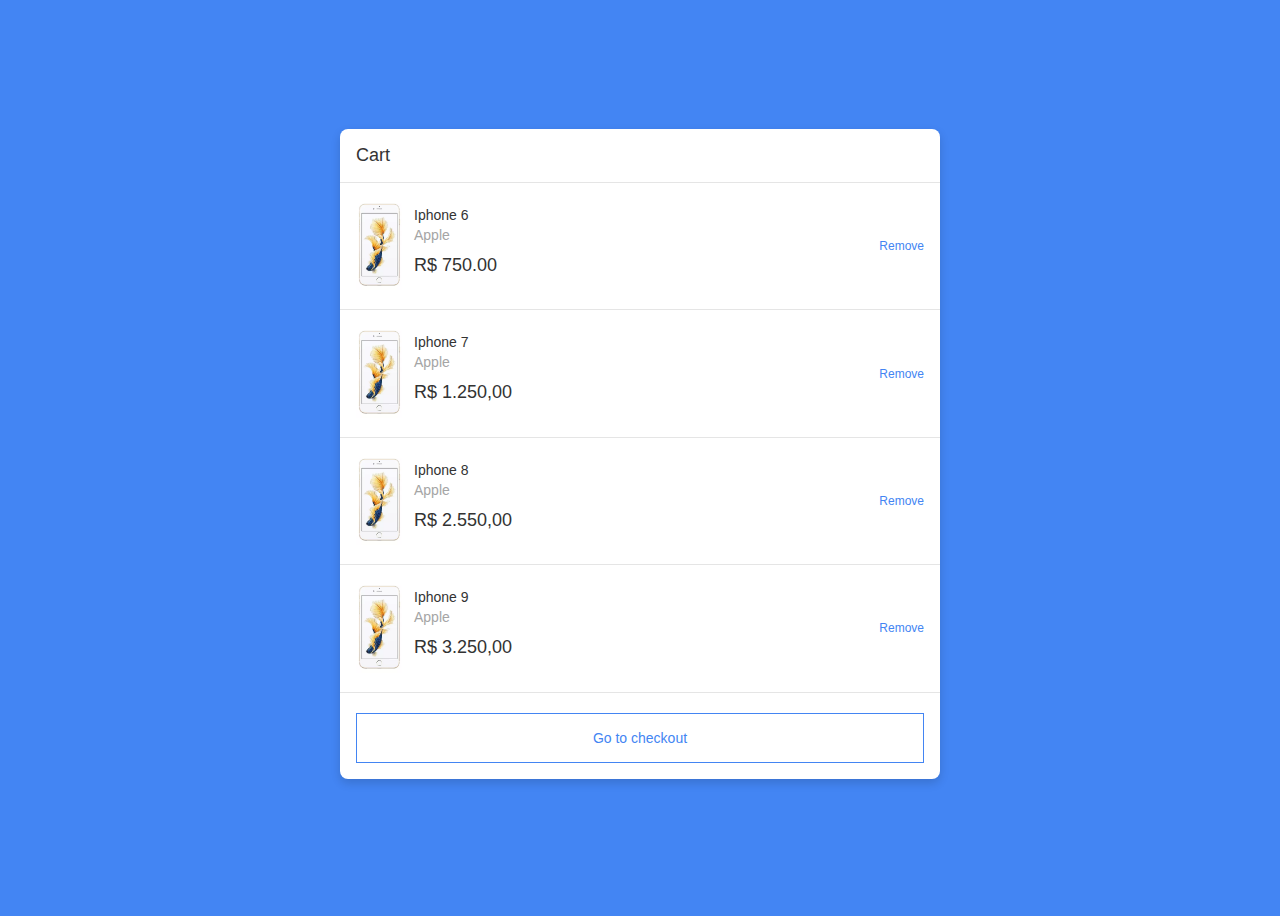
==== css/index.html @ c7d594ff "feat: add minicar" ====
<!DOCTYPE html>
<html lang="en">
<head>
    <meta charset="UTF-8">
    <meta http-equiv="X-UA-Compatible" content="IE=edge">
    <meta name="viewport" content="width=device-width, initial-scale=1.0">
    <title>Primes number</title>
    <link href="./style.css" rel="stylesheet" />
</head>
<body>
    <main>
        <section id="cart">
            <header>
                <h1>Cart</h1>
            </header>
            <article>
                <ul class="cart">
                    <li class="cart__item">
                        <div class="image">
                            <img src="./ios.webp" width="46px" />
                        </div>
                        <div class="infos">
                            <h2 class="title">
                                Iphone 6
                            </h2>
                            <p class="brand">
                                Apple
                            </p>
                            <div class="price">
                               R$ 750.00
                            </div>
                        </div>
                        <div class="actions">
                            <a href="">Remove</a>
                        </div>
                    </li>
                    <li class="cart__item">
                        <div class="image">
                            <img src="./ios.webp" width="46px" />
                        </div>
                        <div class="infos">
                            <h2 class="title">
                                Iphone 7
                            </h2>
                            <p class="brand">
                                Apple
                            </p>
                            <div class="price">
                                R$ 1.250,00
                            </div>
                        </div>
                        <div class="actions">
                            <a href="">Remove</a>
                        </div>
                    </li>
                    <li class="cart__item">
                        <div class="image">
                            <img src="./ios.webp" width="46px" />
                        </div>
                        <div class="infos">
                            <h2 class="title">
                                Iphone 8
                            </h2>
                            <p class="brand">
                                Apple
                            </p>
                            <div class="price">
                                R$ 2.550,00
                            </div>
                        </div>
                        <div class="actions">
                            <a href="">Remove</a>
                        </div>
                    </li>
                    <li class="cart__item">
                        <div class="image">
                            <img src="./ios.webp" width="46px" />
                        </div>
                        <div class="infos">
                            <h2 class="title">
                                Iphone 9
                            </h2>
                            <p class="brand">
                                Apple
                            </p>
                            <div class="price">
                                R$ 3.250,00
                            </div>
                        </div>
                        <div class="actions">
                            <a href="">Remove</a>
                        </div>
                    </li>
                </ul>
            </article>
            <footer>
                <a href="">
                    Go to checkout
                </a>
            </footer>
        </section>
    </main>
    <script src="./main.js"></script>
</body>
</html>
---- css/style.css ----
* {
    box-sizing: border-box;
}

body {
    background-color: #4385f3;
    font-family: 'arial', sans-serif;
}

h1 {
    font-size: 18px;
    font-weight: 100;
    margin: 0px;
    color: #333;
}

h2 {
    font-size: 14px;
    color: #333;
    font-weight: 600;
    margin: 0px 0px 4px 0px;
}

strong {
    font-weight: 600;
}

small {
    font-size: 12px;
    font-weight: 300;
    text-align: right;
}

main {
    padding: 16px;
    display: flex;
    align-items: center;
    justify-content: center;
    height: 100vh;
}

section{
    color: #fff;
}

section > header,
section > footer {
    padding: 16px;
}

section > header {
    border-bottom: 1px solid #e5e5e5;
}

section > footer > a {
    padding: 16px;
    text-align: center;
    color: #4385f3;
    display: block;
    text-decoration: none;
    border: 1px solid #4385f3;
}

#cart {
    background-color: #fff;
    border-radius: 8px;
    width: 600px;
    font-size: 14px;
    margin-bottom: 8px;
    color: #a5a5a5;
    box-shadow: 0px 4px 10px rgba(0,0,0,.15);
}

#cart > span {
    color: #a5a5a5;
    font-weight: 300;
    text-align: left;
}

#cart > article > ul {
    list-style: none;
    padding: 0px;
    margin: 0px;
    overflow-y: auto;
    height: 514px;
}

#cart > article > ul > li {
    padding: 16px;
    border-bottom: 1px solid #e5e5e5;
    display: flex;
    width: 100%;
}

#cart > article > ul > li:hover {
    background-color: #f5f5f5;
}

#cart > article > ul > li > .infos {
    flex: 1;
    padding: 8px 12px;
}

#cart > article > ul > li > .infos > .title {
    font-weight: 100;
}

#cart > article > ul > li > .infos > .brand {
    margin: 0px 0px 12px 0px;
}

#cart > article > ul > li > .infos > .price {
    font-size: 18px;
    font-weight: 400;
    color: #333;
}

#cart > article > ul > li > .actions {
    display: flex;
    align-items: center;
    justify-content: center;
}

#cart > article > ul > li > .actions > a {
    color: #4385f3;
    text-decoration: none;
    font-size: 12px;
}

#cart > article > ul > li > .actions > a:hover {
    text-decoration: underline;
}
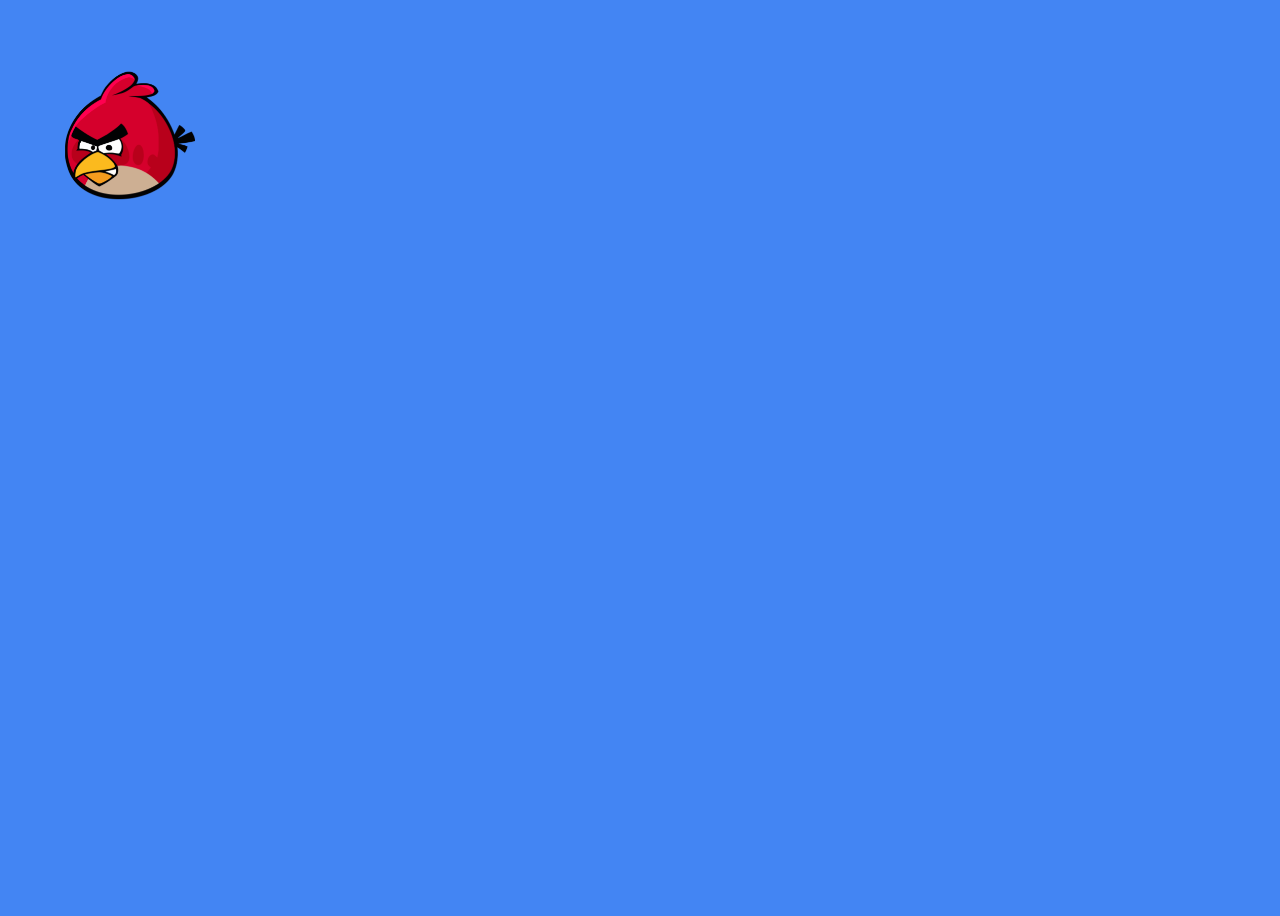
==== commit eaf5e3fc: "feat: add exemple css to GPU" ====
--- a/css/index.html
+++ b/css/index.html
@@ -4,102 +4,10 @@
     <meta charset="UTF-8">
     <meta http-equiv="X-UA-Compatible" content="IE=edge">
     <meta name="viewport" content="width=device-width, initial-scale=1.0">
-    <title>Primes number</title>
+    <title>CSS</title>
     <link href="./style.css" rel="stylesheet" />
 </head>
 <body>
-    <main>
-        <section id="cart">
-            <header>
-                <h1>Cart</h1>
-            </header>
-            <article>
-                <ul class="cart">
-                    <li class="cart__item">
-                        <div class="image">
-                            <img src="./ios.webp" width="46px" />
-                        </div>
-                        <div class="infos">
-                            <h2 class="title">
-                                Iphone 6
-                            </h2>
-                            <p class="brand">
-                                Apple
-                            </p>
-                            <div class="price">
-                               R$ 750.00
-                            </div>
-                        </div>
-                        <div class="actions">
-                            <a href="">Remove</a>
-                        </div>
-                    </li>
-                    <li class="cart__item">
-                        <div class="image">
-                            <img src="./ios.webp" width="46px" />
-                        </div>
-                        <div class="infos">
-                            <h2 class="title">
-                                Iphone 7
-                            </h2>
-                            <p class="brand">
-                                Apple
-                            </p>
-                            <div class="price">
-                                R$ 1.250,00
-                            </div>
-                        </div>
-                        <div class="actions">
-                            <a href="">Remove</a>
-                        </div>
-                    </li>
-                    <li class="cart__item">
-                        <div class="image">
-                            <img src="./ios.webp" width="46px" />
-                        </div>
-                        <div class="infos">
-                            <h2 class="title">
-                                Iphone 8
-                            </h2>
-                            <p class="brand">
-                                Apple
-                            </p>
-                            <div class="price">
-                                R$ 2.550,00
-                            </div>
-                        </div>
-                        <div class="actions">
-                            <a href="">Remove</a>
-                        </div>
-                    </li>
-                    <li class="cart__item">
-                        <div class="image">
-                            <img src="./ios.webp" width="46px" />
-                        </div>
-                        <div class="infos">
-                            <h2 class="title">
-                                Iphone 9
-                            </h2>
-                            <p class="brand">
-                                Apple
-                            </p>
-                            <div class="price">
-                                R$ 3.250,00
-                            </div>
-                        </div>
-                        <div class="actions">
-                            <a href="">Remove</a>
-                        </div>
-                    </li>
-                </ul>
-            </article>
-            <footer>
-                <a href="">
-                    Go to checkout
-                </a>
-            </footer>
-        </section>
-    </main>
-    <script src="./main.js"></script>
+  <img src="./img.png" width="260px" class="imageGPU" />
 </body>
 </html>--- a/css/style.css
+++ b/css/style.css
@@ -5,128 +5,34 @@
 body {
     background-color: #4385f3;
     font-family: 'arial', sans-serif;
-}
-
-h1 {
-    font-size: 18px;
-    font-weight: 100;
-    margin: 0px;
-    color: #333;
-}
-
-h2 {
-    font-size: 14px;
-    color: #333;
-    font-weight: 600;
-    margin: 0px 0px 4px 0px;
-}
-
-strong {
-    font-weight: 600;
-}
-
-small {
-    font-size: 12px;
-    font-weight: 300;
-    text-align: right;
-}
-
-main {
-    padding: 16px;
-    display: flex;
-    align-items: center;
-    justify-content: center;
     height: 100vh;
 }
 
-section{
-    color: #fff;
+.image {
+  left: 0;
+  width: 200px;
+  position: absolute;
+  animation: anima 1s ease alternate infinite;
+  filter: grayscale();
 }
 
-section > header,
-section > footer {
-    padding: 16px;
+.imageGPU {
+  left: 0;
+  will-change: transform;
+  transform: translateX(0%) scale(.5);
+  position: absolute;
+  animation: animaGPU 1s ease alternate infinite;
 }
 
-section > header {
-    border-bottom: 1px solid #e5e5e5;
+@keyframes anima {
+  to {
+      left: 750px;
+      width: 260px;
+  }
 }
 
-section > footer > a {
-    padding: 16px;
-    text-align: center;
-    color: #4385f3;
-    display: block;
-    text-decoration: none;
-    border: 1px solid #4385f3;
-}
-
-#cart {
-    background-color: #fff;
-    border-radius: 8px;
-    width: 600px;
-    font-size: 14px;
-    margin-bottom: 8px;
-    color: #a5a5a5;
-    box-shadow: 0px 4px 10px rgba(0,0,0,.15);
-}
-
-#cart > span {
-    color: #a5a5a5;
-    font-weight: 300;
-    text-align: left;
-}
-
-#cart > article > ul {
-    list-style: none;
-    padding: 0px;
-    margin: 0px;
-    overflow-y: auto;
-    height: 514px;
-}
-
-#cart > article > ul > li {
-    padding: 16px;
-    border-bottom: 1px solid #e5e5e5;
-    display: flex;
-    width: 100%;
-}
-
-#cart > article > ul > li:hover {
-    background-color: #f5f5f5;
-}
-
-#cart > article > ul > li > .infos {
-    flex: 1;
-    padding: 8px 12px;
-}
-
-#cart > article > ul > li > .infos > .title {
-    font-weight: 100;
-}
-
-#cart > article > ul > li > .infos > .brand {
-    margin: 0px 0px 12px 0px;
-}
-
-#cart > article > ul > li > .infos > .price {
-    font-size: 18px;
-    font-weight: 400;
-    color: #333;
-}
-
-#cart > article > ul > li > .actions {
-    display: flex;
-    align-items: center;
-    justify-content: center;
-}
-
-#cart > article > ul > li > .actions > a {
-    color: #4385f3;
-    text-decoration: none;
-    font-size: 12px;
-}
-
-#cart > article > ul > li > .actions > a:hover {
-    text-decoration: underline;
+@keyframes animaGPU {
+  to {
+      transform: translateX(750px) scale(.9);
+  }
 }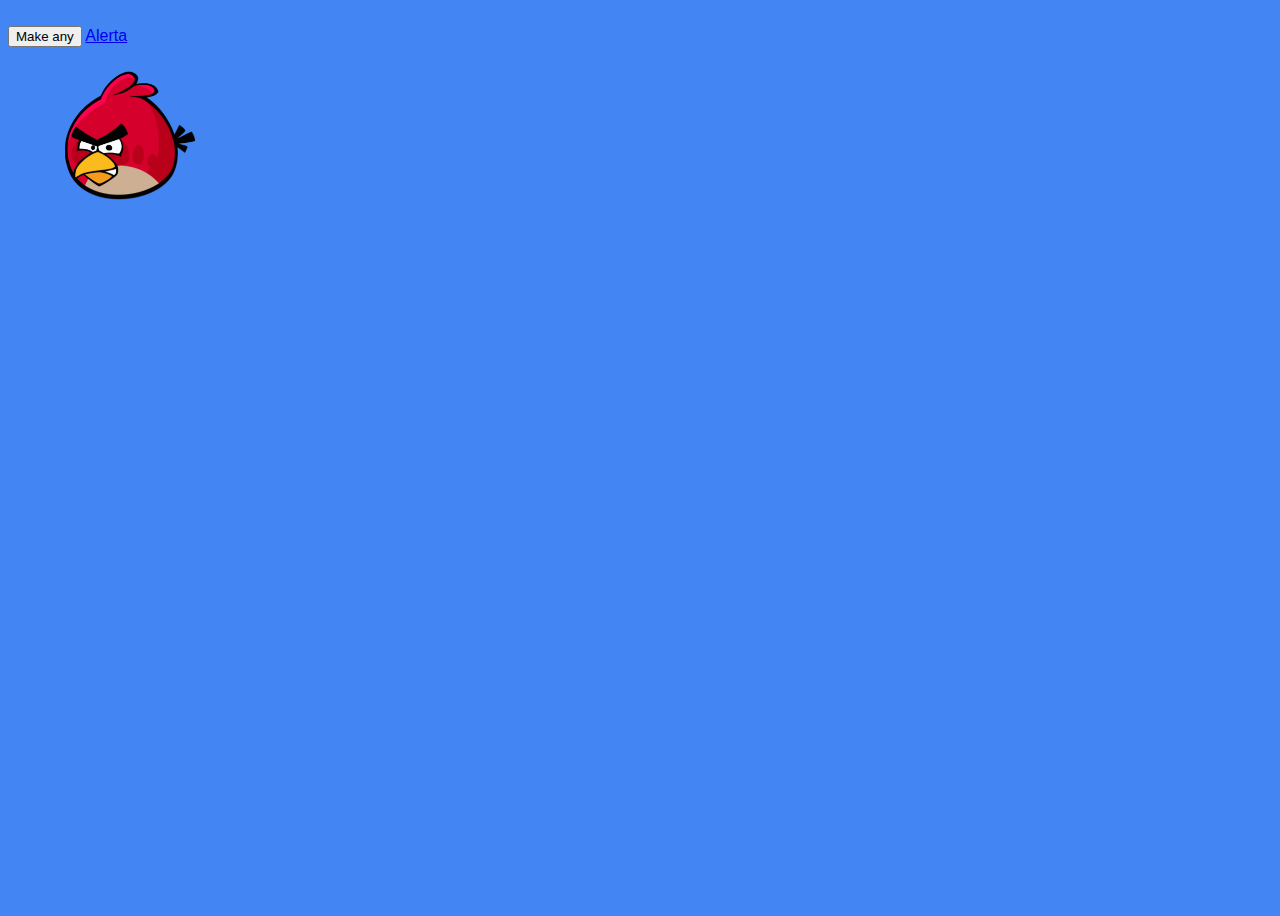
==== commit dfc2896c: "feat: add makeAny" ====
--- a/css/index.html
+++ b/css/index.html
@@ -9,5 +9,9 @@
 </head>
 <body>
   <img src="./img.png" width="260px" class="imageGPU" />
+  <br />
+  <button class="button">Make any</button>
+  <a href="javascript:alert('alert')">Alerta</a>
+  <script src="./main.js"></script>
 </body>
 </html>--- a/css/style.css
+++ b/css/style.css
@@ -8,11 +8,11 @@
     height: 100vh;
 }
 
-.image {
+.imageCPU {
   left: 0;
   width: 200px;
   position: absolute;
-  animation: anima 1s ease alternate infinite;
+  animation: animaCPU 1s ease alternate infinite;
   filter: grayscale();
 }
 
@@ -24,7 +24,7 @@
   animation: animaGPU 1s ease alternate infinite;
 }
 
-@keyframes anima {
+@keyframes animaCPU {
   to {
       left: 750px;
       width: 260px;
